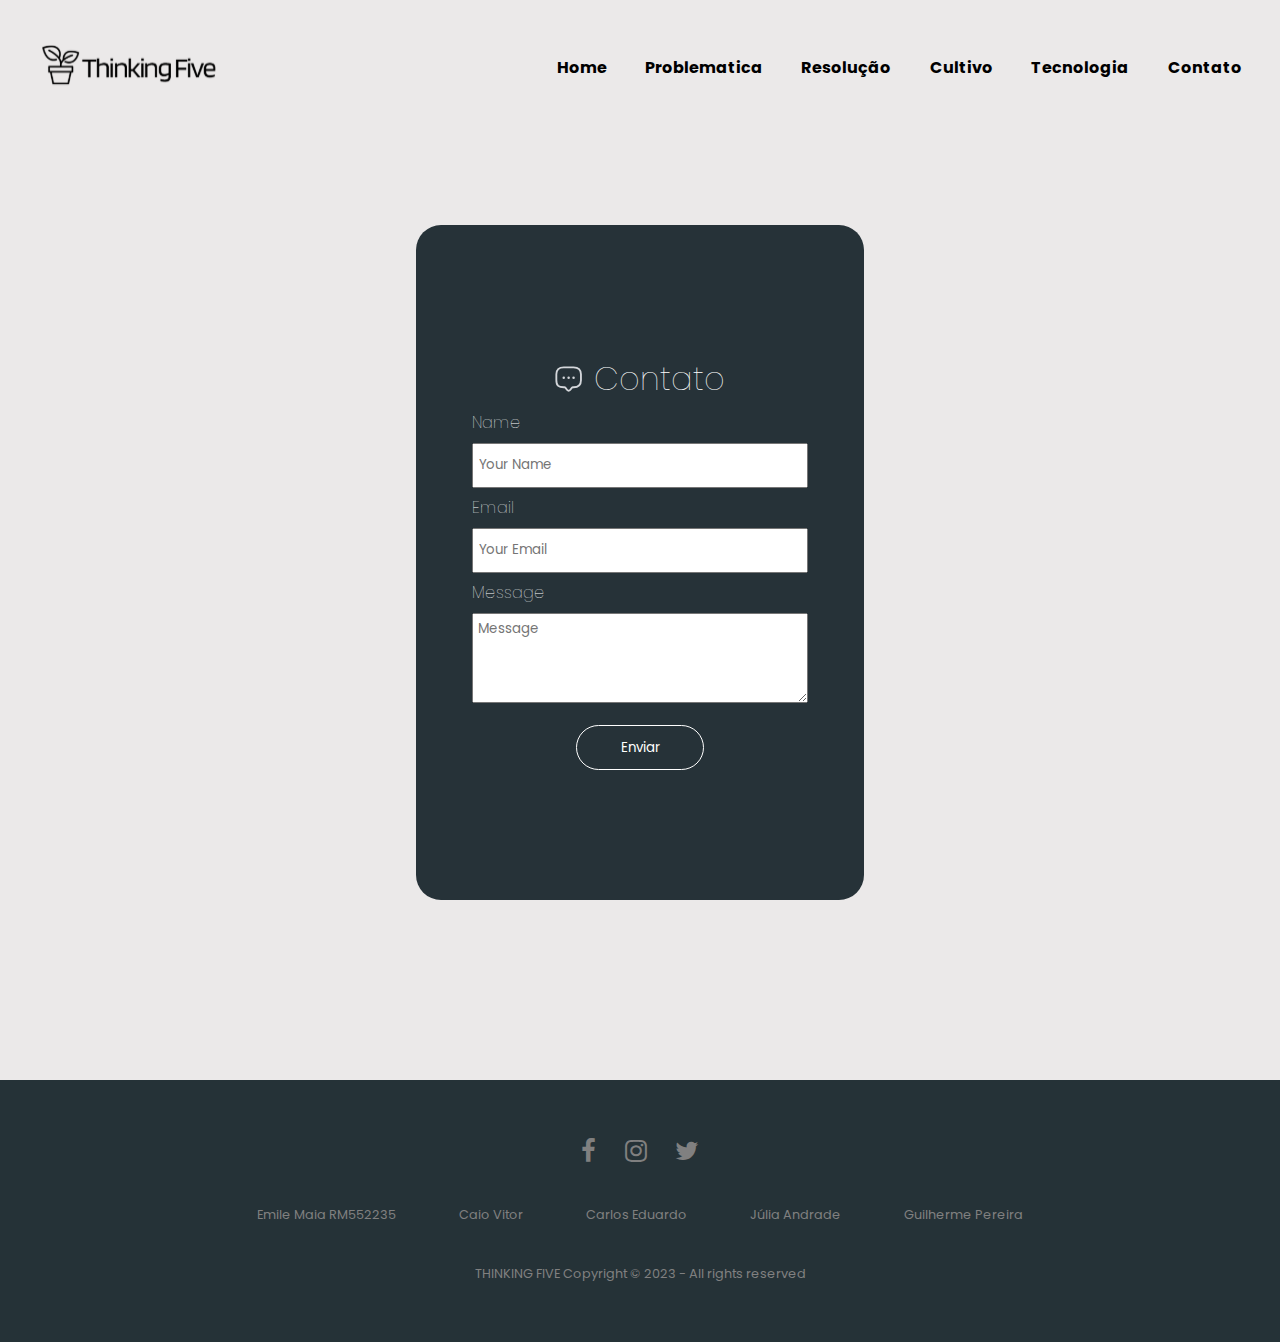
==== pages/contato.html @ 16a340a3 "Estilização da página contatos" ====
<!DOCTYPE html>
<html lang="pt-br">
  <head>
    <meta charset="UTF-8" />
    <meta http-equiv="X-UA-Compatible" content="IE=edge" />
    <meta name="viewport" content="width=device-width, initial-scale=1.0" />
    <link rel="stylesheet" href="../css/style.css" />
    <script src="../js/menu.js" refer></script>

    <title>Site da global solution</title>
  </head>

  <body>
    <header>
      <div class="menu">
        <img src="../img/logo.svg" alt="Logo do site" class="logo" />
        <nav>
          <ul class="menu-items">
              <li><a href="../index.html">Home</a></li>
              <li><a href="./problematica.html">Problematica</a></li>
              <li><a href="./resolucao.html">Resolução</a></li>
              <li><a href="./cultivo.html">Cultivo</a></li>
              <li><a href="./tecnologia.html">Tecnologia</a></li>
              <li><a href="./contato.html">Contato</a></li>
          </ul>
        </nav>
        <div class="menu-toggle" onclick="toggleMenu()">&#9776;</div>
      </div>
    </header>

    <main class="contact">
        <form action="" method="#">
          <div class="title">
            <img src="../img/icon_message.svg" alt="">
            <h1>Contato</h1>
          </div>
          <div class="content_forms">
            <label>Name</label>
            <input name="dname" placeholder="Your Name" type="text" class="txt">
            <label>Email</label>
            <input name="demail" placeholder="Your Email" type="text" class="txt">
            <label>Message</label>
            <textarea name="dmsg" placeholder="Message" class="txt_area"></textarea>
            <input name="dsubmit" type="submit" value="Enviar" class="button">
          </div>
        </form>
    </main>
  
    <footer>
      <div class="footer">
        <div class="row">
        <a href="#"><i class="fa fa-facebook"></i></a>
        <a href="#"><i class="fa fa-instagram"></i></a>
        <!-- <a href="#"><i class="fa fa-youtube"></i></a> -->
        <a href="#"><i class="fa fa-twitter"></i></a>
        </div>
      
      <div class="row">
        <ul>
        <li>Emile Maia RM552235</li>
        <li>Caio Vitor</li>
        <li>Carlos Eduardo</li>
        <li>Júlia Andrade</li>
        <li>Guilherme Pereira</li>
        </ul>
      </div>
      
      <div class="row">
      THINKING FIVE Copyright © 2023 - All rights reserved 
      </div>
      </div>
    </footer>
    
  </body>
</html>
---- css/style.css ----
@import url('https://fonts.googleapis.com/css2?family=Poppins:wght@200;300&display=swap');
@import url('https://cdnjs.cloudflare.com/ajax/libs/font-awesome/4.7.0/css/font-awesome.min.css');
@import url('./cabecalho.css');
@import url('./cards.css');
@import url('./footer.css');
@import url('./main.css');
@import url('./contact.css');

* {
    margin: 0;
    padding: 0;
    box-sizing: border-box;
    font-family: 'Poppins', sans-serif;
}

body {
    background-color: #EBE9E9;
}

@media screen and (max-width: 768px) {
    h1 {
        font-size: 1.8rem;
    }

    /*BREAKPOINTS MENU*/
    .menu {
        padding: 10px 20px;
        flex-wrap: wrap;
    }

    .menu .logo{
        min-width: 25%;
        z-index: 3;
    }
    
    .menu-items {
        display: none;
        flex-direction: column;
        position: absolute;
        z-index: 2;
        top: 0;
        left: 0;
        background-color: #EBE9E9;
        width: 100%;
        padding: 10px;
    }
    
    .menu-items.show {
      display: flex;
      max-width: 100%;
    }
    
    .menu-toggle {
        display: block;
        z-index: 3;
        order: 1;
        transition: .5s;
    }
    
    .menu-toggle.active {
        transform: rotate(180deg);
    }
    
    .menu-items li {
        margin: 10px 0;
    }

    /*BREAKPOINTS DA PAGINA CONTATO*/
    .contact form {
        width: 70%;
        max-width: 70%;
    }

    .content_forms label {
        font-size: 1rem;
    }

    /*BREAKPOINTS DA MAIN*/
    .content_main .textBox h1 {
        line-height: 1.5rem;
    }

    /*BREAKPOINTS DO FOOTER */
    .footer {
        padding: 5%;
    }

    .footer .row ul li {
        display: block;
        margin: 10px 0px;
    }

    .footer .row a i {
        margin: 0% 3%;
    }

    /*BREAKPOINTS DA INDEX*/
    .content_index{
        flex-direction: column-reverse;
    }

    .content_index .textBox{
        text-align: center;
    }

}

@media (max-width: 992px) {
    h1 {
        font-size: 1.5rem;
    }

    /*BREAKPOINTS DA PAGINA CONTATO*/
    .contact form {
        width: 50%;
        max-width: 50%;
    }

    .content_forms .txt {
        height: 7vh;
    }

    /*BREAKPOINTS DOS CARDS*/
    .content_cards .row_card {
        flex-direction: column;
        align-items: center;
    }

    .content_cards .card {
        width: 25%;
        margin-bottom: 10vh;
    }

    /*BREAKPOINTS DA MAIN*/
    .content_main .textBox h1 {
        line-height: 3rem;
    }

    /*BREAKPOINTS DA INDEX*/
    .content_index .textBox h1 {
        line-height: 3rem;
    }

    .content_index .textBox {
        width: 40%;
    }

}

@media (max-width: 1200px){
    .contact form {
        width: 40%;
        max-width: 50%;
    }

    .content_forms .txt {
        height: 7vh;
    }
}
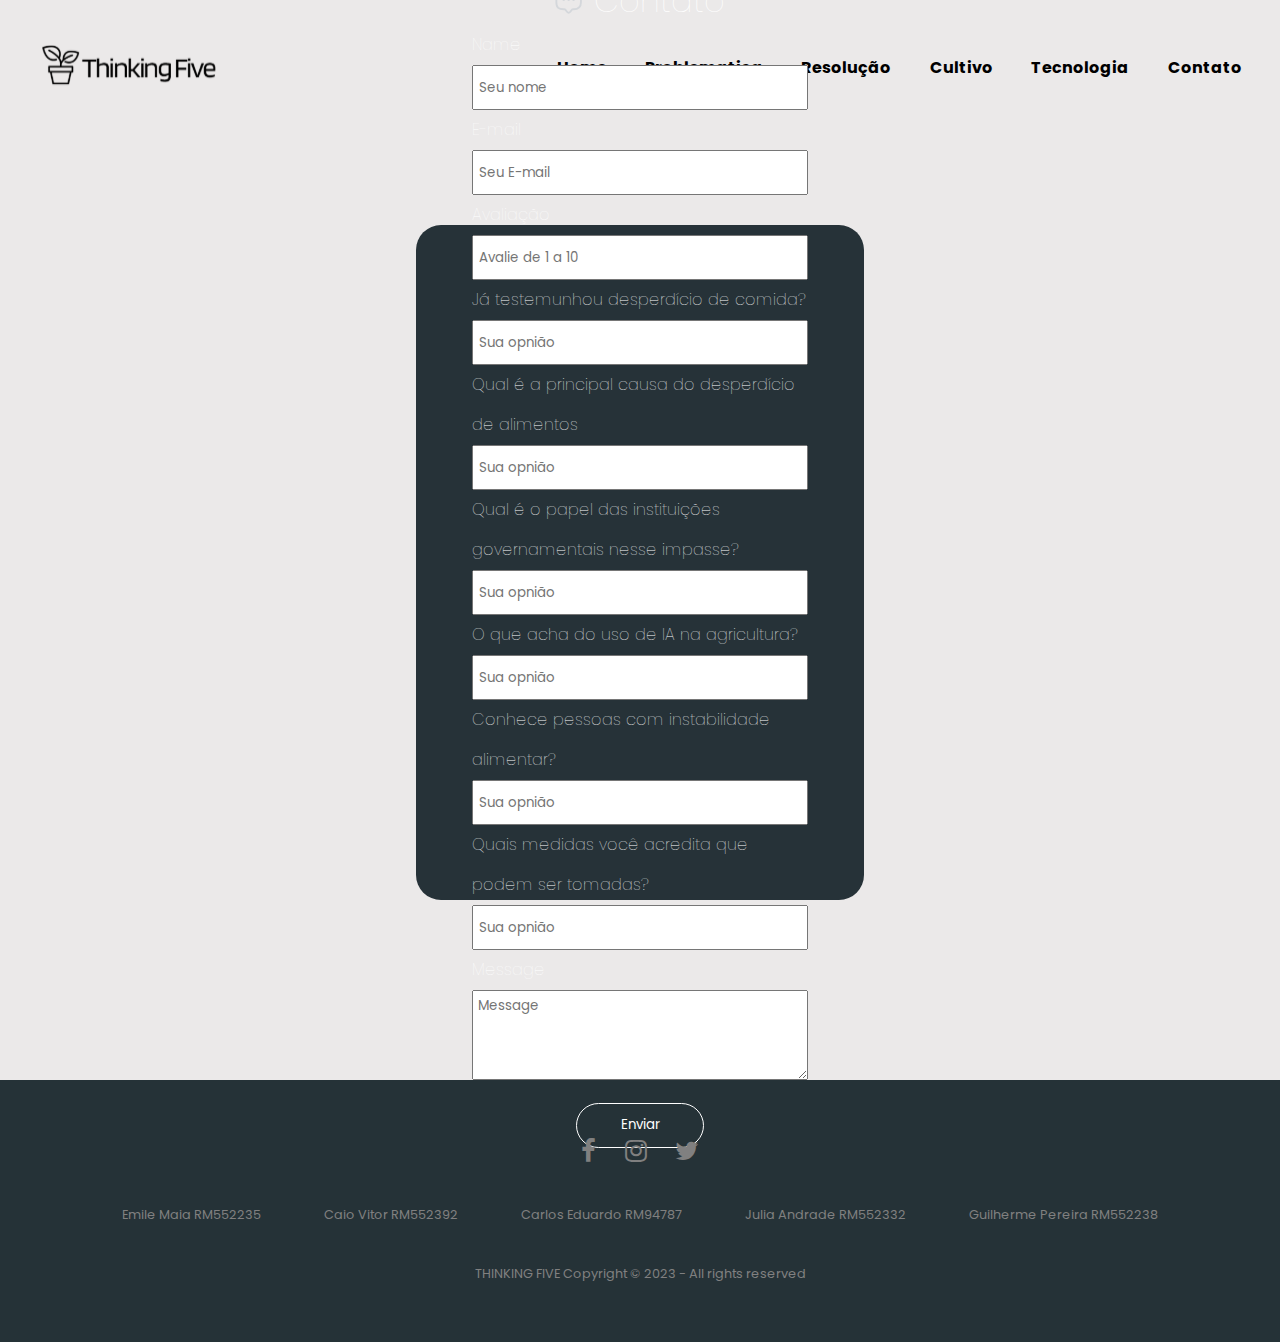
==== commit 76a60c84: "Alterações finais nas páginas html" ====
--- a/pages/contato.html
+++ b/pages/contato.html
@@ -1,75 +1,90 @@
 <!DOCTYPE html>
 <html lang="pt-br">
-  <head>
-    <meta charset="UTF-8" />
-    <meta http-equiv="X-UA-Compatible" content="IE=edge" />
-    <meta name="viewport" content="width=device-width, initial-scale=1.0" />
-    <link rel="stylesheet" href="../css/style.css" />
-    <script src="../js/menu.js" refer></script>
 
-    <title>Site da global solution</title>
-  </head>
+<head>
+  <meta charset="UTF-8" />
+  <meta http-equiv="X-UA-Compatible" content="IE=edge" />
+  <meta name="viewport" content="width=device-width, initial-scale=1.0" />
+  <link rel="stylesheet" href="../css/style.css" />
+  <script src="../js/menu.js" refer></script>
 
-  <body>
-    <header>
-      <div class="menu">
-        <img src="../img/logo.svg" alt="Logo do site" class="logo" />
-        <nav>
-          <ul class="menu-items">
-              <li><a href="../index.html">Home</a></li>
-              <li><a href="./problematica.html">Problematica</a></li>
-              <li><a href="./resolucao.html">Resolução</a></li>
-              <li><a href="./cultivo.html">Cultivo</a></li>
-              <li><a href="./tecnologia.html">Tecnologia</a></li>
-              <li><a href="./contato.html">Contato</a></li>
-          </ul>
-        </nav>
-        <div class="menu-toggle" onclick="toggleMenu()">&#9776;</div>
+  <title>Site da global solution</title>
+</head>
+
+<body>
+  <header>
+    <div class="menu">
+      <img src="../img/logo.svg" alt="Logo do site" class="logo thinking five com ícone de um vaso de planta" />
+      <nav>
+        <ul class="menu-items">
+          <li><a href="../index.html">Home</a></li>
+          <li><a href="./problematica.html">Problematica</a></li>
+          <li><a href="./resolucao.html">Resolução</a></li>
+          <li><a href="./cultivo.html">Cultivo</a></li>
+          <li><a href="./tecnologia.html">Tecnologia</a></li>
+          <li><a href="./contato.html">Contato</a></li>
+        </ul>
+      </nav>
+      <div class="menu-toggle" onclick="toggleMenu()">&#9776;</div>
+    </div>
+  </header>
+
+  <main class="contact">
+    <form action="" method="#">
+      <div class="title">
+        <img src="../img/🦆 icon _message_.svg" alt="Ícone de mensagem">
+        <h1>Contato</h1>
       </div>
-    </header>
+      <div class="content_forms">
+        <label>Name</label>
+        <input name="dname" placeholder="Seu nome" type="text" class="txt">
+        <label>E-mail</label>
+        <input name="email" placeholder="Seu E-mail" type="text" class="txt">
+        <label>Avaliação</label>
+        <input name="ava" placeholder="Avalie de 1 a 10" type="number" class="txt">
+        <label>Já testemunhou desperdício de comida?</label>
+        <input name="opn" placeholder="Sua opnião" type="text" class="txt">
+        <label>Qual é a principal causa do desperdício de alimentos</label>
+        <input name="opn" placeholder="Sua opnião" type="text" class="txt">
+        <label>Qual é o papel das instituições governamentais nesse impasse?</label>
+        <input name="opn" placeholder="Sua opnião" type="text" class="txt">
+        <label>O que acha do uso de IA na agricultura?</label>
+        <input name="opn" placeholder="Sua opnião" type="text" class="txt">
+        <label>Conhece pessoas com instabilidade alimentar?</label>
+        <input name="opn" placeholder="Sua opnião" type="text" class="txt">
+        <label>Quais medidas você acredita que podem ser tomadas?</label>
+        <input name="opn" placeholder="Sua opnião" type="text" class="txt">
+        <label>Message</label>
+        <textarea name="dmsg" placeholder="Message" class="txt_area"></textarea>
+        <input name="dsubmit" type="submit" value="Enviar" class="button">
+      </div>
+    </form>
+  </main>
 
-    <main class="contact">
-        <form action="" method="#">
-          <div class="title">
-            <img src="../img/icon_message.svg" alt="">
-            <h1>Contato</h1>
-          </div>
-          <div class="content_forms">
-            <label>Name</label>
-            <input name="dname" placeholder="Your Name" type="text" class="txt">
-            <label>Email</label>
-            <input name="demail" placeholder="Your Email" type="text" class="txt">
-            <label>Message</label>
-            <textarea name="dmsg" placeholder="Message" class="txt_area"></textarea>
-            <input name="dsubmit" type="submit" value="Enviar" class="button">
-          </div>
-        </form>
-    </main>
-  
-    <footer>
-      <div class="footer">
-        <div class="row">
+  <footer>
+    <div class="footer">
+      <div class="row">
         <a href="#"><i class="fa fa-facebook"></i></a>
         <a href="#"><i class="fa fa-instagram"></i></a>
-        <!-- <a href="#"><i class="fa fa-youtube"></i></a> -->
         <a href="#"><i class="fa fa-twitter"></i></a>
-        </div>
-      
+      </div>
+
       <div class="row">
         <ul>
-        <li>Emile Maia RM552235</li>
-        <li>Caio Vitor</li>
-        <li>Carlos Eduardo</li>
-        <li>Júlia Andrade</li>
-        <li>Guilherme Pereira</li>
+          <li>Emile Maia RM552235</li>
+          <li>Caio Vitor RM552392</li>
+          <li>Carlos Eduardo RM94787</li>
+          <li>Julia Andrade RM552332</li>
+          <li>Guilherme Pereira RM552238</li>
         </ul>
       </div>
-      
+
       <div class="row">
-      THINKING FIVE Copyright © 2023 - All rights reserved 
+        THINKING FIVE Copyright © 2023 - All rights reserved
       </div>
-      </div>
-    </footer>
-    
-  </body>
+    </div>
+  </footer>
+
+</body>
+
 </html>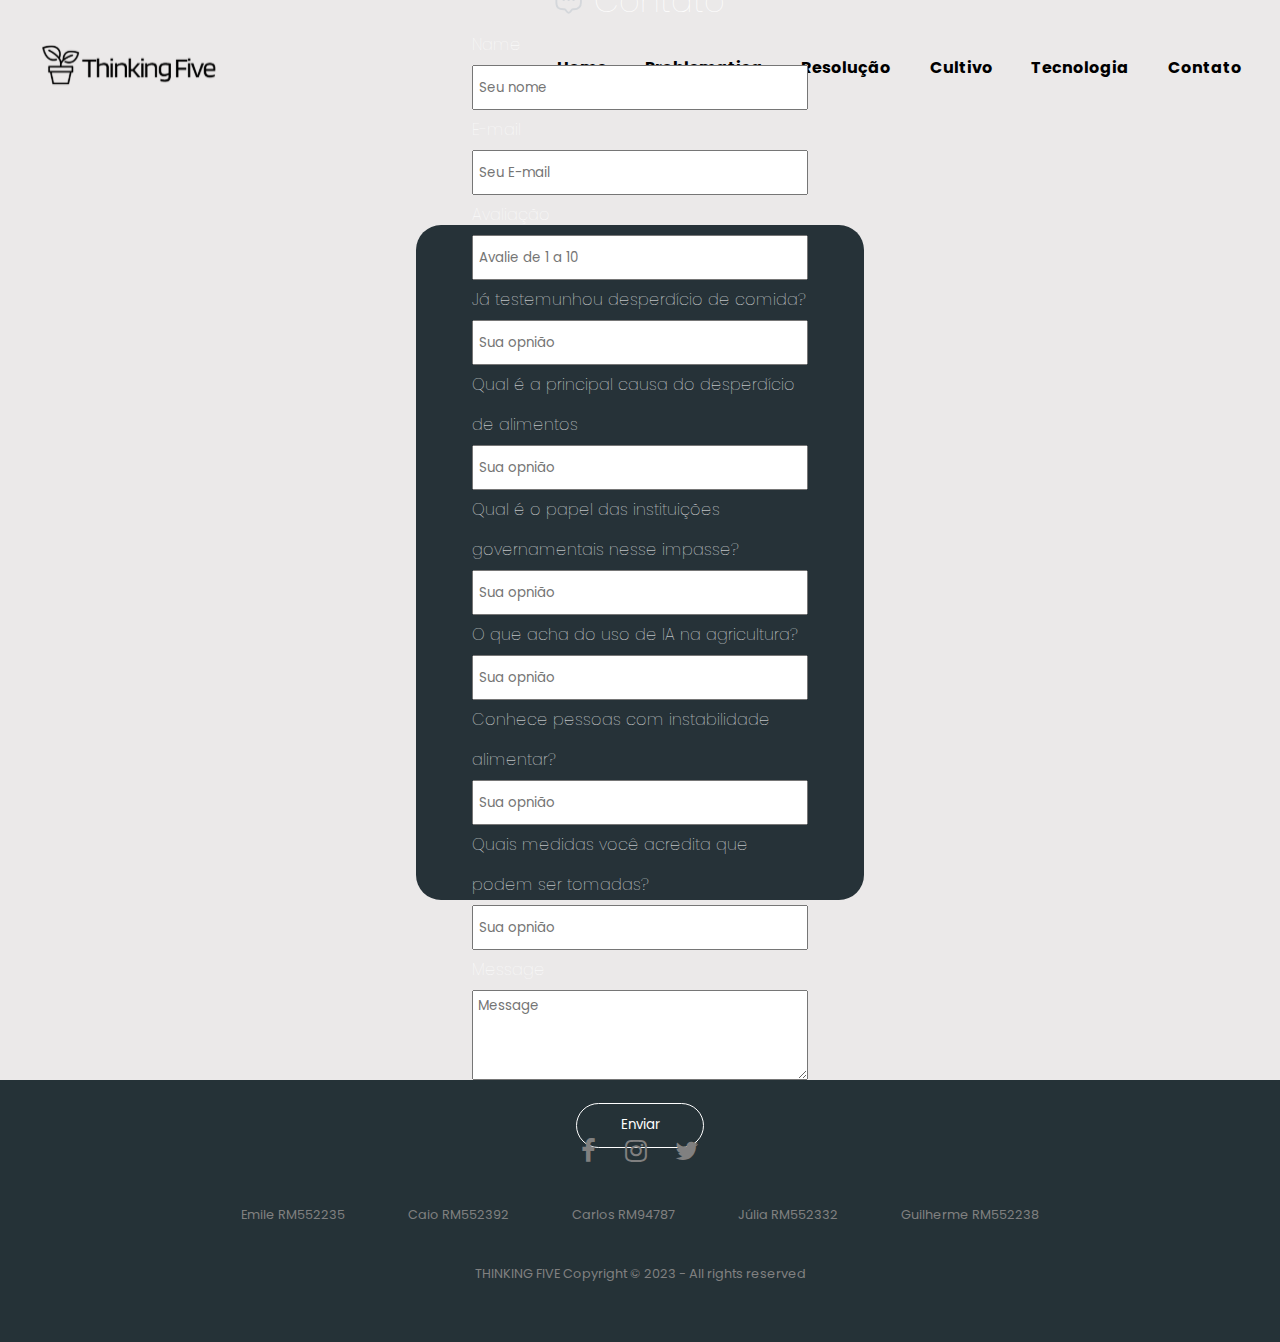
==== commit fb709817: "Atualizando RM´s no footer" ====
--- a/pages/contato.html
+++ b/pages/contato.html
@@ -71,11 +71,11 @@
 
       <div class="row">
         <ul>
-          <li>Emile Maia RM552235</li>
-          <li>Caio Vitor RM552392</li>
-          <li>Carlos Eduardo RM94787</li>
-          <li>Julia Andrade RM552332</li>
-          <li>Guilherme Pereira RM552238</li>
+          <li>Emile RM552235</li>
+            <li>Caio RM552392</li>
+            <li>Carlos RM94787</li>
+            <li>Júlia RM552332</li>
+            <li>Guilherme RM552238</li>
         </ul>
       </div>
 
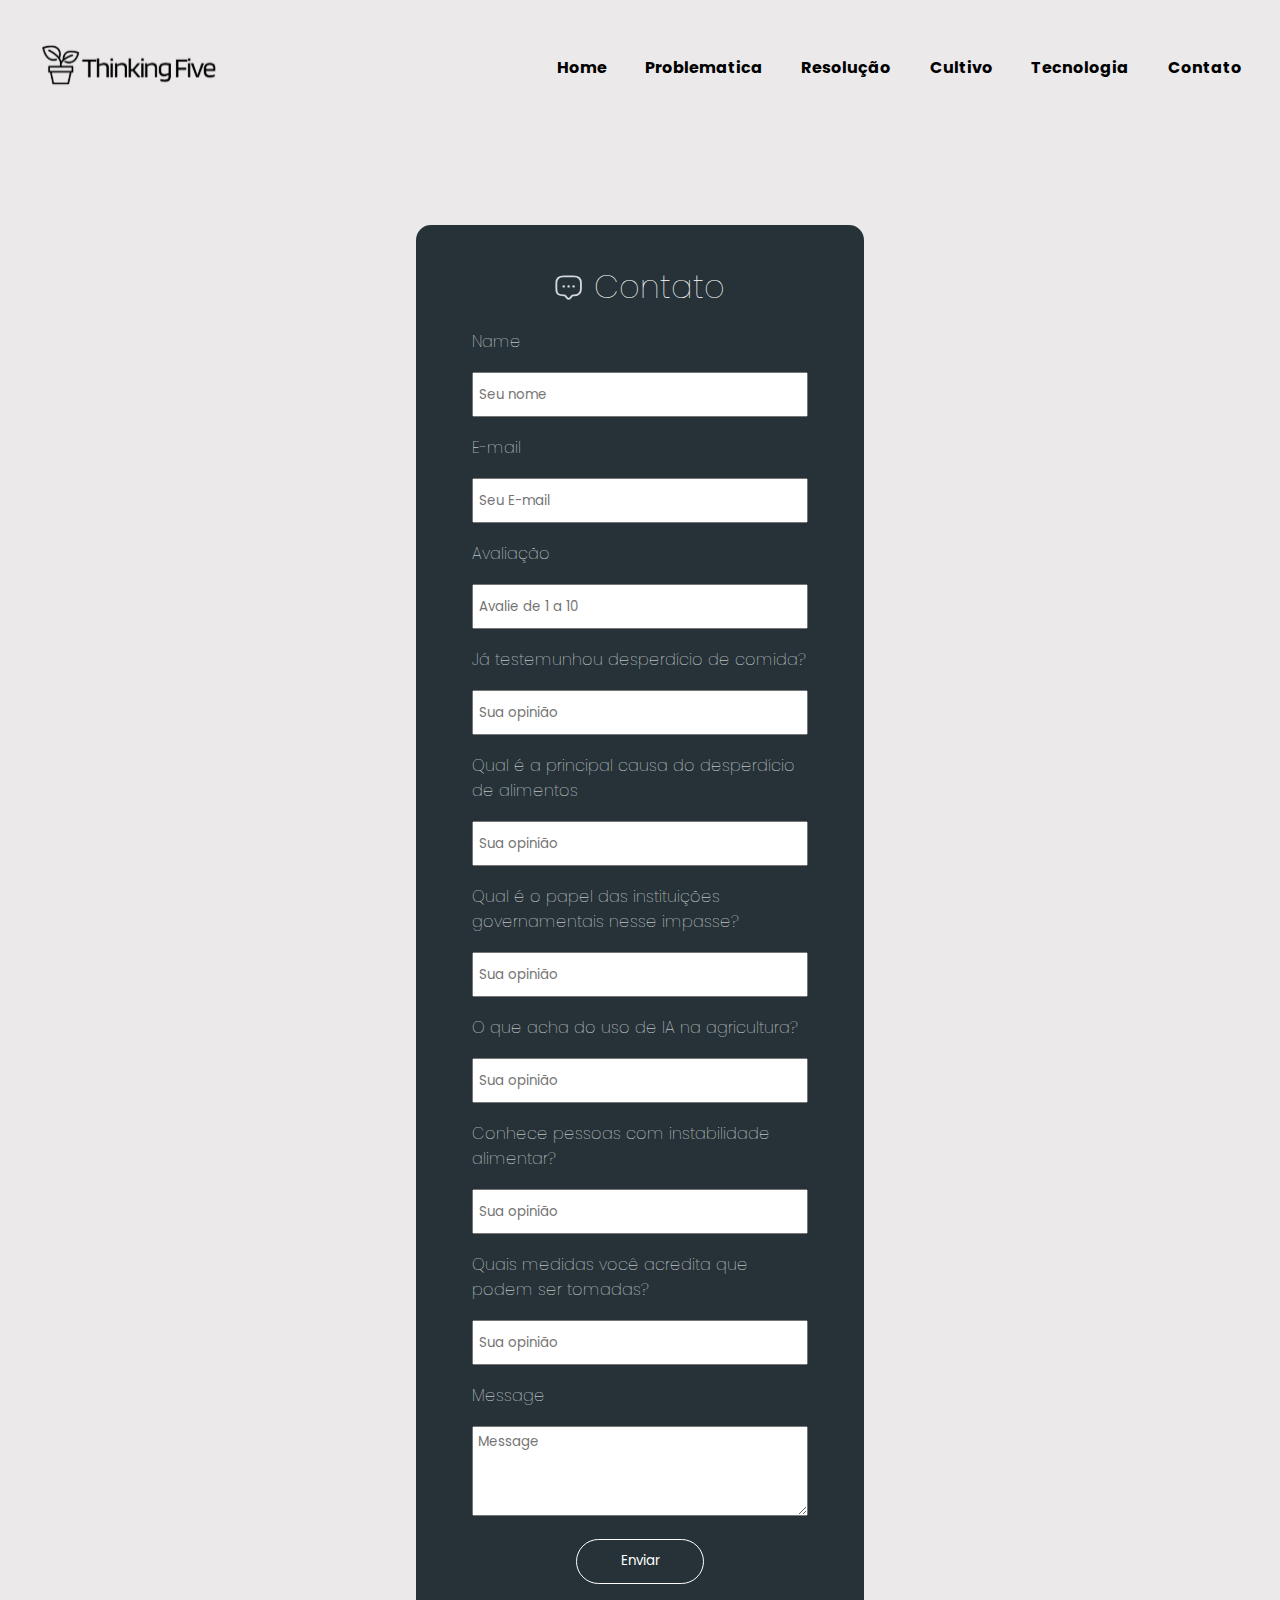
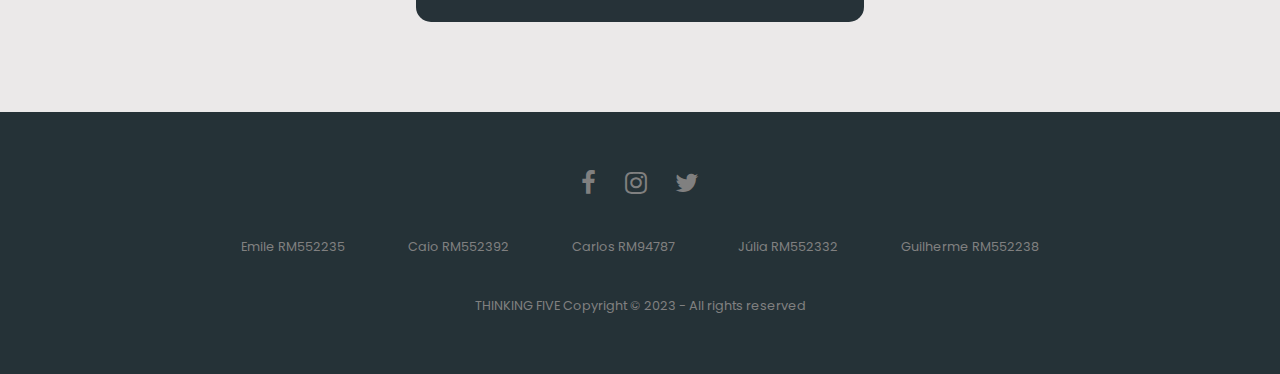
==== commit 446cb026: "Corrigindo erros" ====
--- a/pages/contato.html
+++ b/pages/contato.html
@@ -43,17 +43,17 @@
         <label>Avaliação</label>
         <input name="ava" placeholder="Avalie de 1 a 10" type="number" class="txt">
         <label>Já testemunhou desperdício de comida?</label>
-        <input name="opn" placeholder="Sua opnião" type="text" class="txt">
+        <input name="opn" placeholder="Sua opinião" type="text" class="txt">
         <label>Qual é a principal causa do desperdício de alimentos</label>
-        <input name="opn" placeholder="Sua opnião" type="text" class="txt">
+        <input name="opn" placeholder="Sua opinião" type="text" class="txt">
         <label>Qual é o papel das instituições governamentais nesse impasse?</label>
-        <input name="opn" placeholder="Sua opnião" type="text" class="txt">
+        <input name="opn" placeholder="Sua opinião" type="text" class="txt">
         <label>O que acha do uso de IA na agricultura?</label>
-        <input name="opn" placeholder="Sua opnião" type="text" class="txt">
+        <input name="opn" placeholder="Sua opinião" type="text" class="txt">
         <label>Conhece pessoas com instabilidade alimentar?</label>
-        <input name="opn" placeholder="Sua opnião" type="text" class="txt">
+        <input name="opn" placeholder="Sua opinião" type="text" class="txt">
         <label>Quais medidas você acredita que podem ser tomadas?</label>
-        <input name="opn" placeholder="Sua opnião" type="text" class="txt">
+        <input name="opn" placeholder="Sua opinião" type="text" class="txt">
         <label>Message</label>
         <textarea name="dmsg" placeholder="Message" class="txt_area"></textarea>
         <input name="dsubmit" type="submit" value="Enviar" class="button">
--- a/css/style.css
+++ b/css/style.css
@@ -17,22 +17,20 @@
     background-color: #EBE9E9;
 }
 
+main{
+    min-height: 100vh;
+}
+
 @media screen and (max-width: 768px) {
     h1 {
-        font-size: 1.8rem;
+        font-size: 1.5rem;
     }
-
     /*BREAKPOINTS MENU*/
     .menu {
         padding: 10px 20px;
         flex-wrap: wrap;
     }
 
-    .menu .logo{
-        min-width: 25%;
-        z-index: 3;
-    }
-    
     .menu-items {
         display: none;
         flex-direction: column;
@@ -65,21 +63,48 @@
         margin: 10px 0;
     }
 
-    /*BREAKPOINTS DA PAGINA CONTATO*/
-    .contact form {
-        width: 70%;
-        max-width: 70%;
+    /*BREAKPOINTS DA INDEX*/
+    .content_index{
+        flex-direction: column-reverse;
     }
 
-    .content_forms label {
-        font-size: 1rem;
+    .content_index .textBox{
+        text-align: center;
+        width: 90%;
+    }
+    .content_index .textBox p{
+        text-align: left;
+    }
+    
+    /*BREAKPOINTS DOS CARDS*/
+    .content_cards .row_card {
+        flex-direction: column;
+        align-items: center;
+    }
+
+    .content_cards .card {
+        width: 50%;
+        margin-bottom: 10vh;
     }
 
     /*BREAKPOINTS DA MAIN*/
-    .content_main .textBox h1 {
-        line-height: 1.5rem;
+    .content_main .textBox{
+        max-width: 100%;
+        margin-left: 2vw;
     }
 
+    .content_main img{
+        margin-top: 5vh;
+
+    }
+
+    .contact form {
+        width: 100%;
+        max-width: 100%;
+    }
+    .content_forms .txt {
+   
+    }
     /*BREAKPOINTS DO FOOTER */
     .footer {
         padding: 5%;
@@ -93,42 +118,16 @@
     .footer .row a i {
         margin: 0% 3%;
     }
-
-    /*BREAKPOINTS DA INDEX*/
-    .content_index{
-        flex-direction: column-reverse;
-    }
-
-    .content_index .textBox{
-        text-align: center;
-    }
-
 }
 
 @media (max-width: 992px) {
-    h1 {
-        font-size: 1.5rem;
+    /*BREAKPOINTS MENU*/
+    .menu .logo{
+        min-width: 25%;
     }
-
-    /*BREAKPOINTS DA PAGINA CONTATO*/
-    .contact form {
-        width: 50%;
-        max-width: 50%;
-    }
-
-    .content_forms .txt {
-        height: 7vh;
-    }
-
-    /*BREAKPOINTS DOS CARDS*/
-    .content_cards .row_card {
-        flex-direction: column;
-        align-items: center;
-    }
-
-    .content_cards .card {
-        width: 25%;
-        margin-bottom: 10vh;
+    /*BREAKPOINTS DA INDEX*/
+    .content_index .textBox h1 {
+        line-height: 3rem;
     }
 
     /*BREAKPOINTS DA MAIN*/
@@ -136,23 +135,22 @@
         line-height: 3rem;
     }
 
-    /*BREAKPOINTS DA INDEX*/
-    .content_index .textBox h1 {
-        line-height: 3rem;
+     /*BREAKPOINTS DOS CARDS*/
+    .content_cards .card {
+        width: 60%;
     }
 
-    .content_index .textBox {
-        width: 40%;
+    .content_cards .row_card .card img{
+        display: block;
+        max-width: 70%;
     }
-
 }
 
 @media (max-width: 1200px){
     .contact form {
-        width: 40%;
-        max-width: 50%;
+        width: 65%;
+        max-width: 65%;
     }
-
     .content_forms .txt {
         height: 7vh;
     }
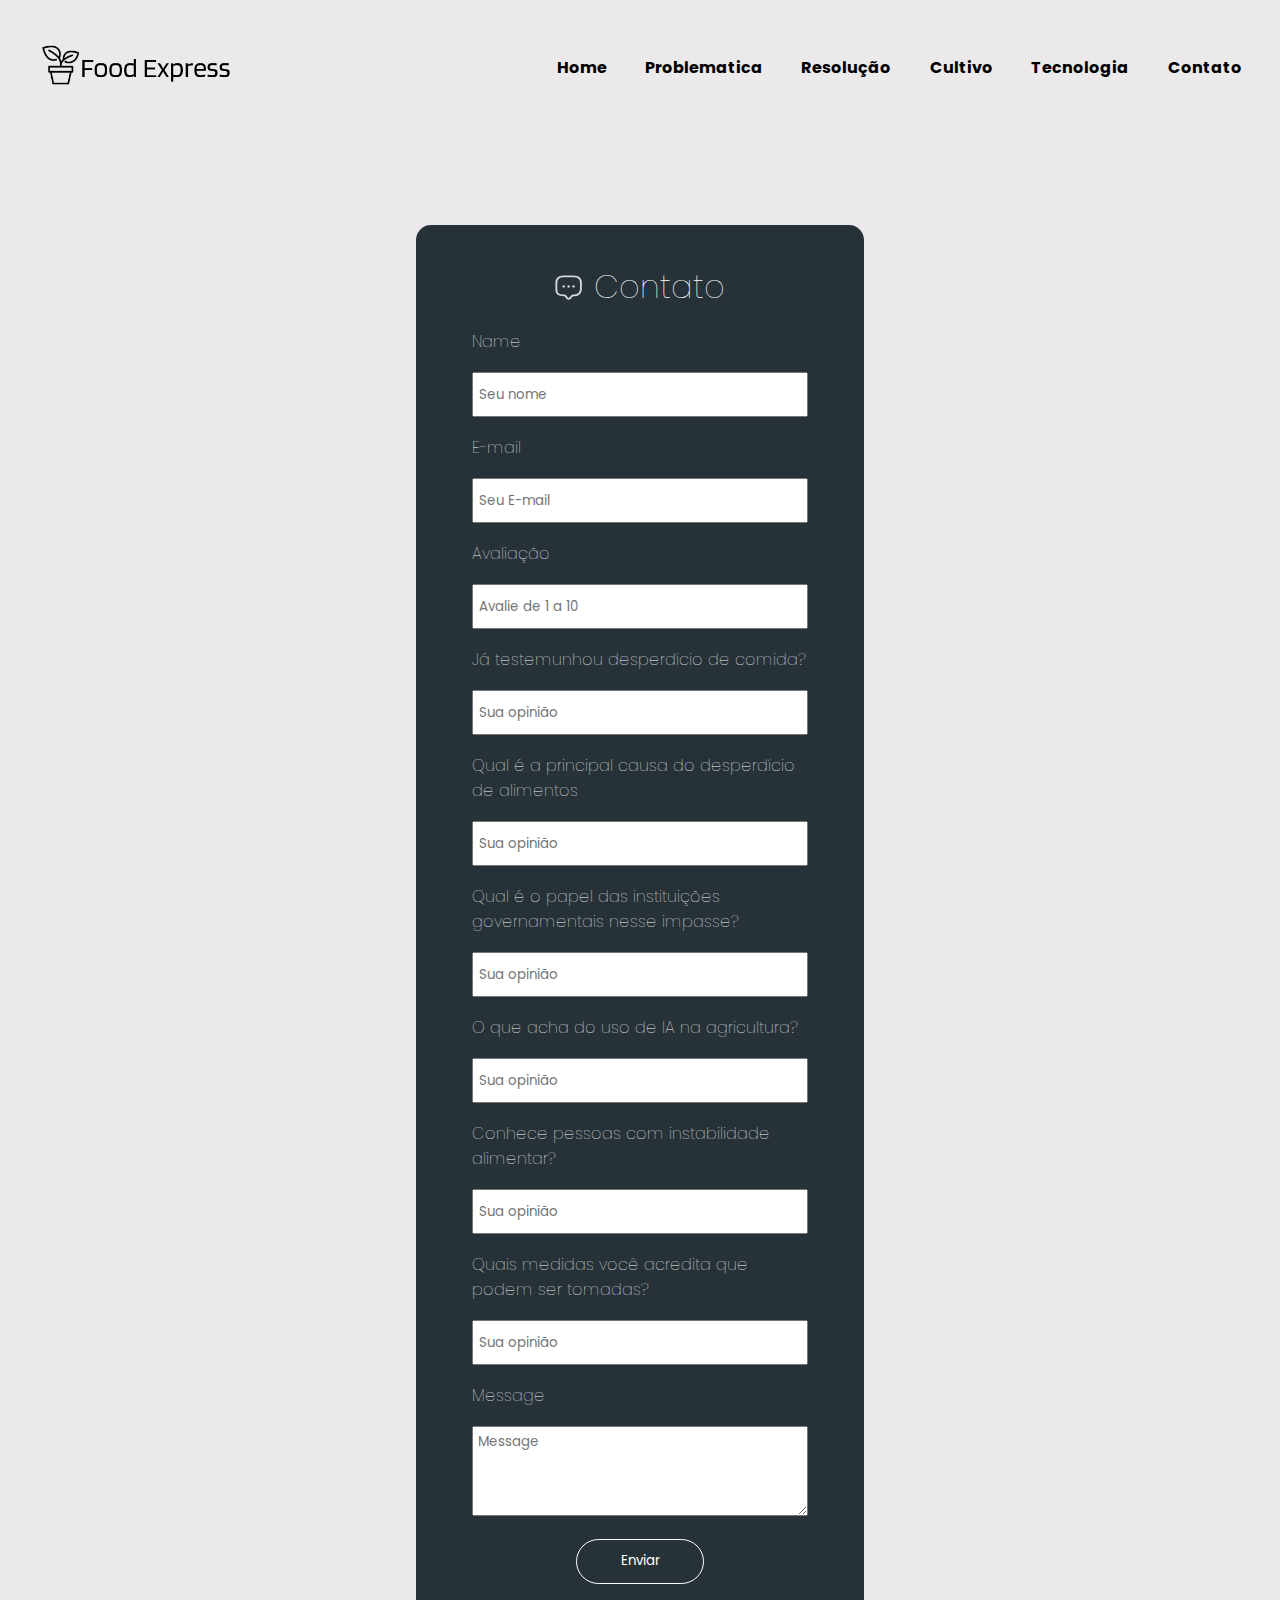
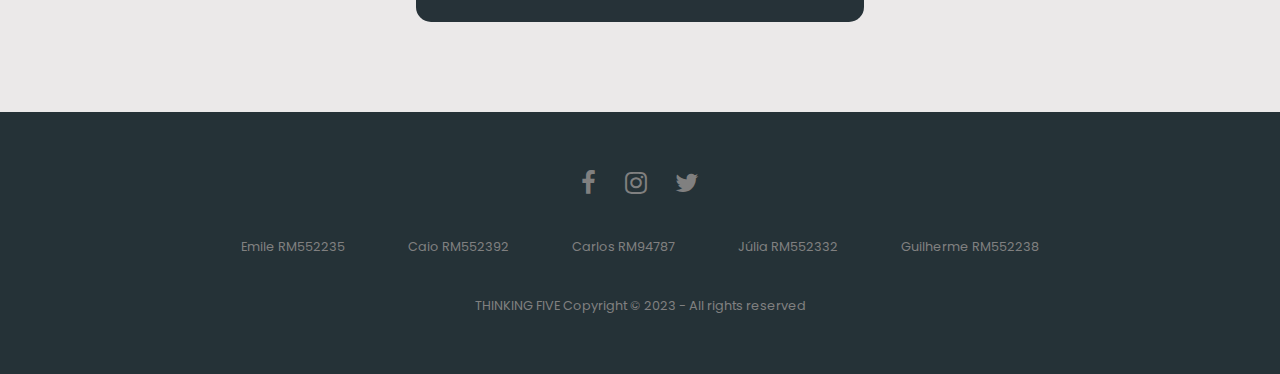
==== commit 40835c67: "adicionando logo nova" ====
--- a/pages/contato.html
+++ b/pages/contato.html
@@ -14,7 +14,7 @@
 <body>
   <header>
     <div class="menu">
-      <img src="../img/logo.svg" alt="Logo do site" class="logo thinking five com ícone de um vaso de planta" />
+      <img src="../img/logo2.png" alt="Logo do site" class="logo thinking five com ícone de um vaso de planta" />
       <nav>
         <ul class="menu-items">
           <li><a href="../index.html">Home</a></li>
--- a/css/style.css
+++ b/css/style.css
@@ -72,10 +72,7 @@
         text-align: center;
         width: 90%;
     }
-    .content_index .textBox p{
-        text-align: left;
-    }
-    
+
     /*BREAKPOINTS DOS CARDS*/
     .content_cards .row_card {
         flex-direction: column;
@@ -95,16 +92,8 @@
 
     .content_main img{
         margin-top: 5vh;
-
     }
-
-    .contact form {
-        width: 100%;
-        max-width: 100%;
-    }
-    .content_forms .txt {
-   
-    }
+    
     /*BREAKPOINTS DO FOOTER */
     .footer {
         padding: 5%;
@@ -144,14 +133,22 @@
         display: block;
         max-width: 70%;
     }
+
+    /*BREAKPOINTS CONTATO*/
+    .contact form {
+        width: 70%;
+        max-width: 70%;
+    }
 }
 
 @media (max-width: 1200px){
+    /*BREAKPOINTS CONTATO*/
     .contact form {
-        width: 65%;
-        max-width: 65%;
+        width: 70%;
+        max-width: 70%;
     }
-    .content_forms .txt {
-        height: 7vh;
+
+    .contact form .txt{
+        height: 3.5vh;
     }
 }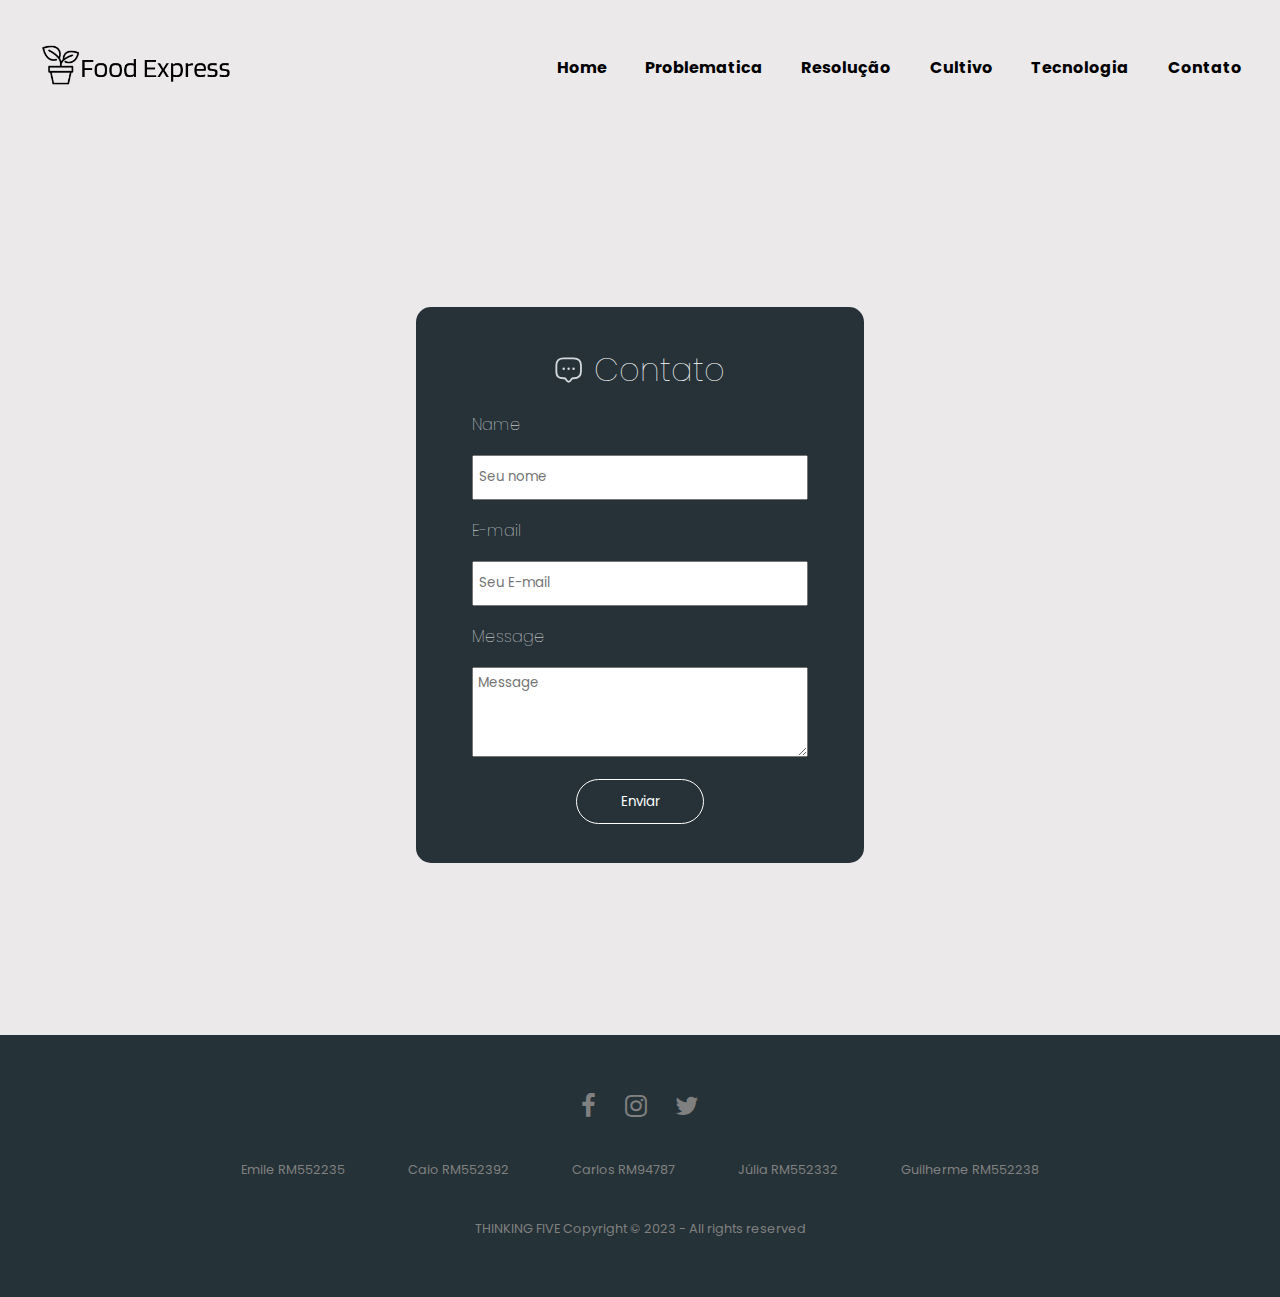
==== commit badceb10: "Ajustando a página contato" ====
--- a/pages/contato.html
+++ b/pages/contato.html
@@ -40,20 +40,6 @@
         <input name="dname" placeholder="Seu nome" type="text" class="txt">
         <label>E-mail</label>
         <input name="email" placeholder="Seu E-mail" type="text" class="txt">
-        <label>Avaliação</label>
-        <input name="ava" placeholder="Avalie de 1 a 10" type="number" class="txt">
-        <label>Já testemunhou desperdício de comida?</label>
-        <input name="opn" placeholder="Sua opinião" type="text" class="txt">
-        <label>Qual é a principal causa do desperdício de alimentos</label>
-        <input name="opn" placeholder="Sua opinião" type="text" class="txt">
-        <label>Qual é o papel das instituições governamentais nesse impasse?</label>
-        <input name="opn" placeholder="Sua opinião" type="text" class="txt">
-        <label>O que acha do uso de IA na agricultura?</label>
-        <input name="opn" placeholder="Sua opinião" type="text" class="txt">
-        <label>Conhece pessoas com instabilidade alimentar?</label>
-        <input name="opn" placeholder="Sua opinião" type="text" class="txt">
-        <label>Quais medidas você acredita que podem ser tomadas?</label>
-        <input name="opn" placeholder="Sua opinião" type="text" class="txt">
         <label>Message</label>
         <textarea name="dmsg" placeholder="Message" class="txt_area"></textarea>
         <input name="dsubmit" type="submit" value="Enviar" class="button">
--- a/css/style.css
+++ b/css/style.css
@@ -134,18 +134,12 @@
         max-width: 70%;
     }
 
-    /*BREAKPOINTS CONTATO*/
-    .contact form {
-        width: 70%;
-        max-width: 70%;
-    }
 }
 
 @media (max-width: 1200px){
     /*BREAKPOINTS CONTATO*/
     .contact form {
-        width: 70%;
-        max-width: 70%;
+        width: 50%;
     }
 
     .contact form .txt{
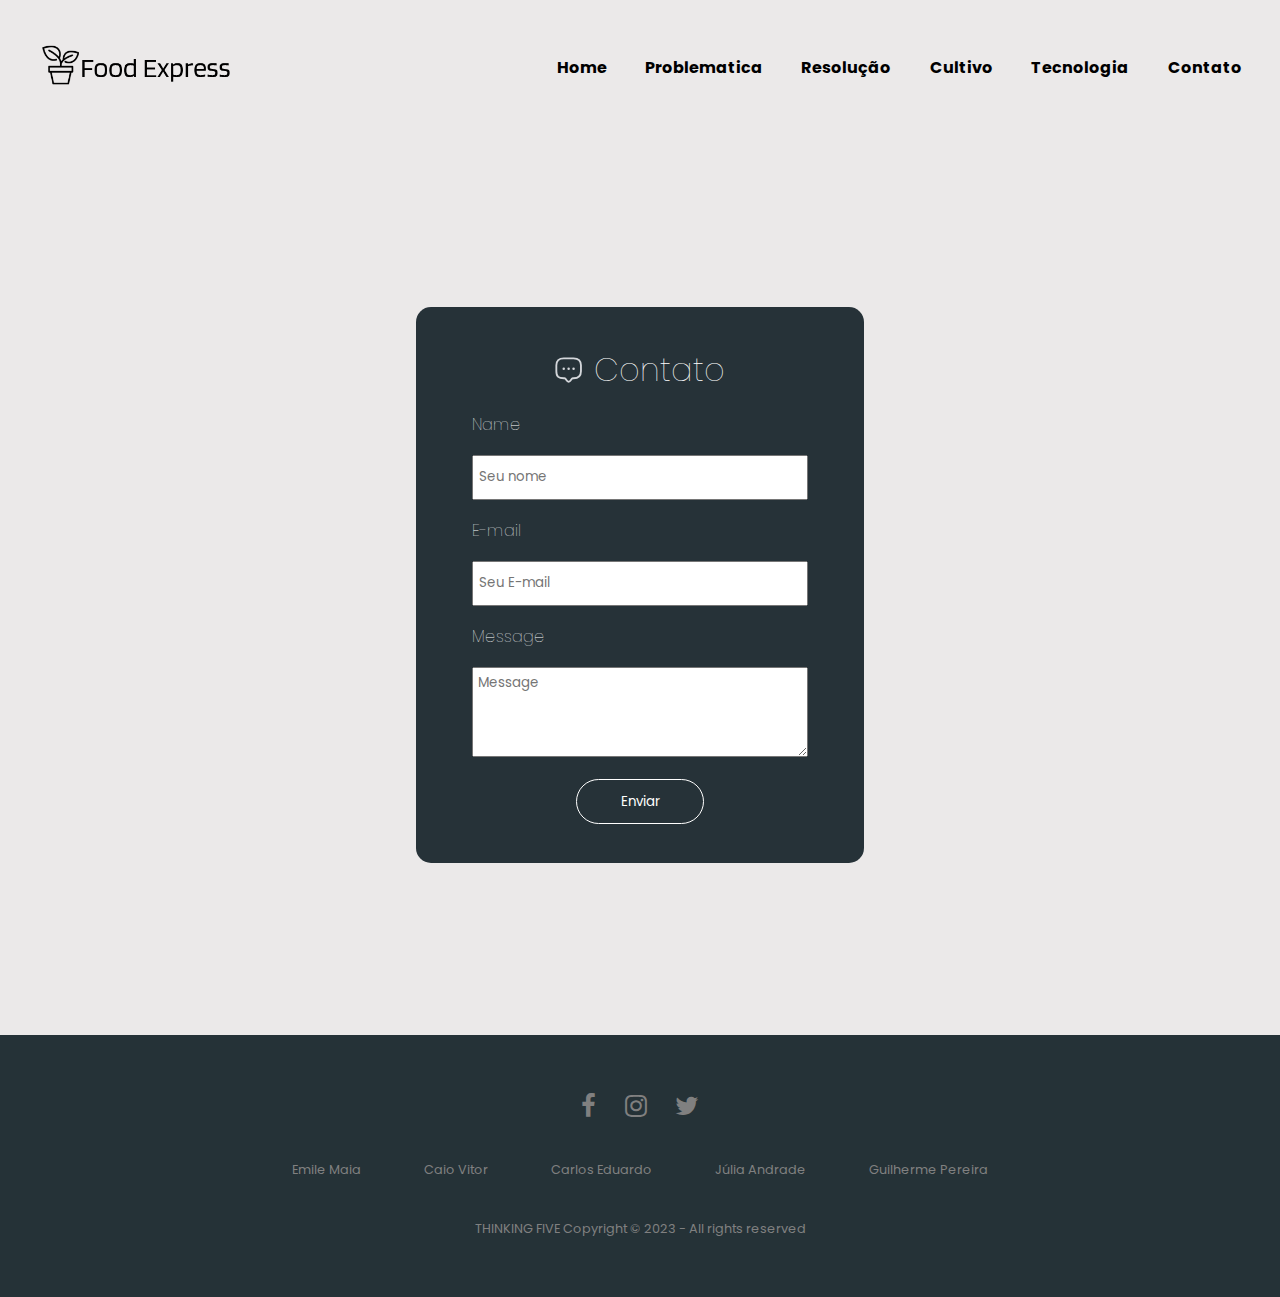
==== commit ed90b083: "Alterações footer" ====
--- a/pages/contato.html
+++ b/pages/contato.html
@@ -57,11 +57,11 @@
 
       <div class="row">
         <ul>
-          <li>Emile RM552235</li>
-            <li>Caio RM552392</li>
-            <li>Carlos RM94787</li>
-            <li>Júlia RM552332</li>
-            <li>Guilherme RM552238</li>
+          <li>Emile Maia</li>
+          <li>Caio Vitor</li>
+          <li>Carlos Eduardo</li>
+          <li>Júlia Andrade</li>
+          <li>Guilherme Pereira</li>
         </ul>
       </div>
 
